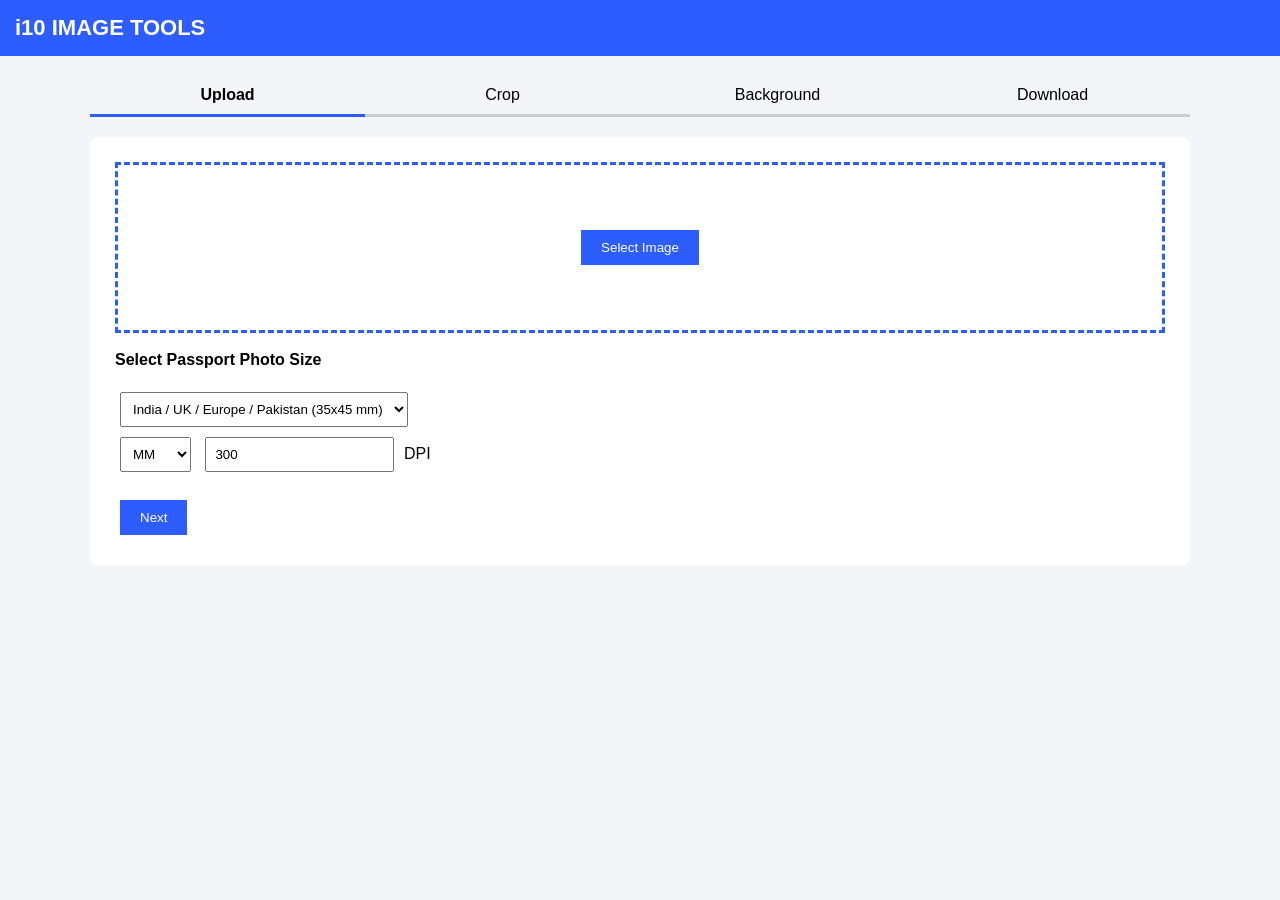
==== passport-photo-maker.html @ 2a107c77 "Update passport-photo-maker.html" ====
<!DOCTYPE html>
<html lang="en">
<head>
<meta charset="UTF-8">
<meta name="viewport" content="width=device-width, initial-scale=1.0">
<title>Passport Photo Maker - i10 Image Tools</title>

<style>

body{
font-family:Arial;
margin:0;
background:#f3f5f9;
}

.header{
background:#2d5cff;
color:white;
padding:15px;
font-size:22px;
font-weight:bold;
}

.container{
max-width:1100px;
margin:auto;
padding:20px;
}

.stepbar{
display:flex;
justify-content:space-between;
margin-bottom:20px;
}

.step{
flex:1;
padding:10px;
border-bottom:3px solid #ccc;
text-align:center;
}

.active{
border-color:#2d5cff;
font-weight:bold;
}

.panel{
background:white;
padding:25px;
border-radius:8px;
}

.upload-area{
border:3px dashed #2d5cff;
padding:60px;
text-align:center;
}

button{
background:#2d5cff;
color:white;
border:none;
padding:10px 20px;
margin:5px;
cursor:pointer;
}

select,input{
padding:8px;
margin:5px;
}

.canvas-box{
width:300px;
height:380px;
border:2px solid black;
margin:auto;
overflow:hidden;
}

.controls{
text-align:center;
margin-top:10px;
}

.slider{
width:200px;
}

.preview-wrap{
display:flex;
gap:30px;
justify-content:center;
flex-wrap:wrap;
}

</style>

</head>

<body>

<div class="header">i10 IMAGE TOOLS</div>

<div class="container">

<div class="stepbar">
<div class="step active" id="s1">Upload</div>
<div class="step" id="s2">Crop</div>
<div class="step" id="s3">Background</div>
<div class="step" id="s4">Download</div>
</div>


<div class="panel" id="uploadPanel">

<div class="upload-area">

<input type="file" id="imageInput" hidden>

<button onclick="imageInput.click()">Select Image</button>

</div>

<br>

<b>Select Passport Photo Size</b>

<br><br>

<select id="country">
<option value="35x45">India / UK / Europe / Pakistan (35x45 mm)</option>
<option value="2x2">USA / Philippines (2x2 inch)</option>
<option value="50x70">Canada (50x70 mm)</option>
</select>

<br>

<select id="unit">
<option>MM</option>
<option>CM</option>
<option>INCH</option>
<option>PX</option>
</select>

<input type="number" value="300" id="dpi"> DPI

<br><br>

<button onclick="goCrop()">Next</button>

</div>



<div class="panel" id="cropPanel" style="display:none">

<h3>Crop Face</h3>

<div class="canvas-box">
<canvas id="canvas"></canvas>
</div>

<div class="controls">

<button onclick="zoomIn()">+</button>
<button onclick="zoomOut()">-</button>

<br>

Brightness
<input type="range" min="0" max="200" value="100" id="brightness" class="slider">

<br>

Saturation
<input type="range" min="0" max="200" value="100" id="saturation" class="slider">

<br>

Contrast
<input type="range" min="0" max="200" value="100" id="contrast" class="slider">

</div>

<br>

<button onclick="backUpload()">Back</button>
<button onclick="goBackground()">Save & Next</button>

</div>



<div class="panel" id="bgPanel" style="display:none">

<h3>Background</h3>

<div class="preview-wrap">

<div>

Original

<br>

<canvas id="originalCanvas" width="300" height="380"></canvas>

</div>

<div>

Background

<br>

<canvas id="bgCanvas" width="300" height="380"></canvas>

<br>

<input type="color" id="bgColor" value="#ffffff">

</div>

</div>

<br>

<label>

<input type="checkbox" id="writeText">

Write Name & Date on Image

</label>

<br>

<input type="text" id="name" placeholder="Name">

<input type="date" id="date">

<br><br>

<button onclick="backCrop()">Back</button>
<button onclick="goDownload()">Save & Next</button>

</div>



<div class="panel" id="downloadPanel" style="display:none">

<h3>Download</h3>

<button onclick="downloadSingle()">Download Photo</button>

<br><br>

Print Sheet

<select id="sheet">
<option value="a4">A4</option>
<option value="3a4">3/A4</option>
<option value="custom">Custom</option>
</select>

<br>

<button onclick="downloadSheet()">Download Sheet</button>

<br><br>

<button onclick="backBg()">Back</button>

</div>


</div>


<script>

let imageInput=document.getElementById("imageInput");
let canvas=document.getElementById("canvas");
let ctx=canvas.getContext("2d");

let originalCanvas=document.getElementById("originalCanvas");
let octx=originalCanvas.getContext("2d");

let bgCanvas=document.getElementById("bgCanvas");
let bgctx=bgCanvas.getContext("2d");

let img=new Image();
let scale=1;

canvas.width=300;
canvas.height=380;

imageInput.onchange=function(){

let file=this.files[0];

let reader=new FileReader();

reader.onload=e=>{

img.src=e.target.result;

img.onload=draw;

}

reader.readAsDataURL(file)

}


function draw(){

ctx.filter=
`brightness(${brightness.value}%) saturate(${saturation.value}%) contrast(${contrast.value}%)`;

let w=img.width*scale;
let h=img.height*scale;

ctx.clearRect(0,0,canvas.width,canvas.height);

ctx.drawImage(img,(300-w)/2,(380-h)/2,w,h)

}

function zoomIn(){scale+=0.1;draw()}
function zoomOut(){scale-=0.1;if(scale<0.2)scale=0.2;draw()}

brightness.oninput=draw
saturation.oninput=draw
contrast.oninput=draw


function goCrop(){

uploadPanel.style.display="none"
cropPanel.style.display="block"

s1.classList.remove("active")
s2.classList.add("active")

}

function backUpload(){

cropPanel.style.display="none"
uploadPanel.style.display="block"

}

function goBackground(){

cropPanel.style.display="none"
bgPanel.style.display="block"

octx.drawImage(canvas,0,0)

updateBg()

}

function updateBg(){

bgctx.fillStyle=bgColor.value
bgctx.fillRect(0,0,300,380)
bgctx.drawImage(canvas,0,0)

}

bgColor.oninput=updateBg


function backCrop(){

bgPanel.style.display="none"
cropPanel.style.display="block"

}

function goDownload(){

bgPanel.style.display="none"
downloadPanel.style.display="block"

}

function backBg(){

downloadPanel.style.display="none"
bgPanel.style.display="block"

}


function downloadSingle(){

let link=document.createElement("a")
link.download="passport.png"
link.href=bgCanvas.toDataURL()
link.click()

}

function downloadSheet(){

let sheet=document.createElement("canvas")
let sctx=sheet.getContext("2d")

sheet.width=1200
sheet.height=1700

for(let y=0;y<5;y++){
for(let x=0;x<3;x++){

sctx.drawImage(bgCanvas,x*350+50,y*320+50,300,380)

}
}

let link=document.createElement("a")

link.download="passport-sheet.png"
link.href=sheet.toDataURL()

link.click()

}

</script>

</body>
</html>
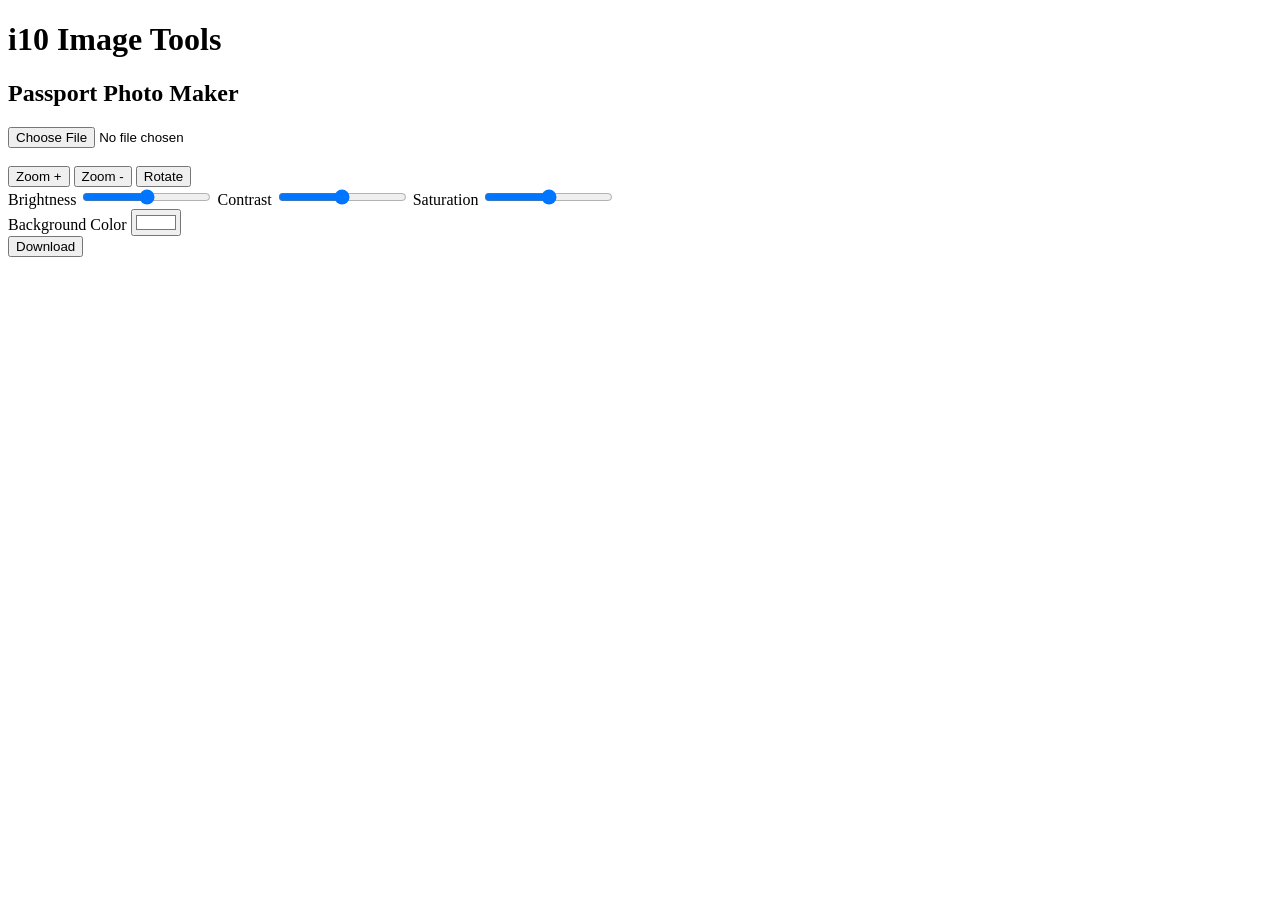
==== commit c19101e9: "Update passport-photo-maker.html" ====
--- a/passport-photo-maker.html
+++ b/passport-photo-maker.html
@@ -5,436 +5,63 @@
 <meta name="viewport" content="width=device-width, initial-scale=1.0">
 <title>Passport Photo Maker - i10 Image Tools</title>
 
-<style>
-
-body{
-font-family:Arial;
-margin:0;
-background:#f3f5f9;
-}
-
-.header{
-background:#2d5cff;
-color:white;
-padding:15px;
-font-size:22px;
-font-weight:bold;
-}
-
-.container{
-max-width:1100px;
-margin:auto;
-padding:20px;
-}
-
-.stepbar{
-display:flex;
-justify-content:space-between;
-margin-bottom:20px;
-}
-
-.step{
-flex:1;
-padding:10px;
-border-bottom:3px solid #ccc;
-text-align:center;
-}
-
-.active{
-border-color:#2d5cff;
-font-weight:bold;
-}
-
-.panel{
-background:white;
-padding:25px;
-border-radius:8px;
-}
-
-.upload-area{
-border:3px dashed #2d5cff;
-padding:60px;
-text-align:center;
-}
-
-button{
-background:#2d5cff;
-color:white;
-border:none;
-padding:10px 20px;
-margin:5px;
-cursor:pointer;
-}
-
-select,input{
-padding:8px;
-margin:5px;
-}
-
-.canvas-box{
-width:300px;
-height:380px;
-border:2px solid black;
-margin:auto;
-overflow:hidden;
-}
-
-.controls{
-text-align:center;
-margin-top:10px;
-}
-
-.slider{
-width:200px;
-}
-
-.preview-wrap{
-display:flex;
-gap:30px;
-justify-content:center;
-flex-wrap:wrap;
-}
-
-</style>
+<link rel="stylesheet" href="passport-style.css">
+<link rel="stylesheet" href="cropper.min.css">
 
 </head>
 
 <body>
 
-<div class="header">i10 IMAGE TOOLS</div>
+<header>
+<h1>i10 Image Tools</h1>
+</header>
 
 <div class="container">
 
-<div class="stepbar">
-<div class="step active" id="s1">Upload</div>
-<div class="step" id="s2">Crop</div>
-<div class="step" id="s3">Background</div>
-<div class="step" id="s4">Download</div>
-</div>
+<h2>Passport Photo Maker</h2>
 
+<input type="file" id="imageInput">
 
-<div class="panel" id="uploadPanel">
+<div class="editor">
 
-<div class="upload-area">
+<img id="image">
 
-<input type="file" id="imageInput" hidden>
-
-<button onclick="imageInput.click()">Select Image</button>
-
-</div>
-
-<br>
-
-<b>Select Passport Photo Size</b>
-
-<br><br>
-
-<select id="country">
-<option value="35x45">India / UK / Europe / Pakistan (35x45 mm)</option>
-<option value="2x2">USA / Philippines (2x2 inch)</option>
-<option value="50x70">Canada (50x70 mm)</option>
-</select>
-
-<br>
-
-<select id="unit">
-<option>MM</option>
-<option>CM</option>
-<option>INCH</option>
-<option>PX</option>
-</select>
-
-<input type="number" value="300" id="dpi"> DPI
-
-<br><br>
-
-<button onclick="goCrop()">Next</button>
-
-</div>
-
-
-
-<div class="panel" id="cropPanel" style="display:none">
-
-<h3>Crop Face</h3>
-
-<div class="canvas-box">
-<canvas id="canvas"></canvas>
 </div>
 
 <div class="controls">
 
-<button onclick="zoomIn()">+</button>
-<button onclick="zoomOut()">-</button>
-
-<br>
-
-Brightness
-<input type="range" min="0" max="200" value="100" id="brightness" class="slider">
-
-<br>
-
-Saturation
-<input type="range" min="0" max="200" value="100" id="saturation" class="slider">
-
-<br>
-
-Contrast
-<input type="range" min="0" max="200" value="100" id="contrast" class="slider">
+<button id="zoomIn">Zoom +</button>
+<button id="zoomOut">Zoom -</button>
+<button id="rotate">Rotate</button>
 
 </div>
 
-<br>
+<div class="adjust">
 
-<button onclick="backUpload()">Back</button>
-<button onclick="goBackground()">Save & Next</button>
+<label>Brightness</label>
+<input type="range" id="brightness" min="0" max="200" value="100">
+
+<label>Contrast</label>
+<input type="range" id="contrast" min="0" max="200" value="100">
+
+<label>Saturation</label>
+<input type="range" id="saturation" min="0" max="200" value="100">
 
 </div>
 
+<div class="background">
 
-
-<div class="panel" id="bgPanel" style="display:none">
-
-<h3>Background</h3>
-
-<div class="preview-wrap">
-
-<div>
-
-Original
-
-<br>
-
-<canvas id="originalCanvas" width="300" height="380"></canvas>
-
-</div>
-
-<div>
-
-Background
-
-<br>
-
-<canvas id="bgCanvas" width="300" height="380"></canvas>
-
-<br>
-
+<label>Background Color</label>
 <input type="color" id="bgColor" value="#ffffff">
 
 </div>
 
-</div>
-
-<br>
-
-<label>
-
-<input type="checkbox" id="writeText">
-
-Write Name & Date on Image
-
-</label>
-
-<br>
-
-<input type="text" id="name" placeholder="Name">
-
-<input type="date" id="date">
-
-<br><br>
-
-<button onclick="backCrop()">Back</button>
-<button onclick="goDownload()">Save & Next</button>
+<button id="download">Download</button>
 
 </div>
 
-
-
-<div class="panel" id="downloadPanel" style="display:none">
-
-<h3>Download</h3>
-
-<button onclick="downloadSingle()">Download Photo</button>
-
-<br><br>
-
-Print Sheet
-
-<select id="sheet">
-<option value="a4">A4</option>
-<option value="3a4">3/A4</option>
-<option value="custom">Custom</option>
-</select>
-
-<br>
-
-<button onclick="downloadSheet()">Download Sheet</button>
-
-<br><br>
-
-<button onclick="backBg()">Back</button>
-
-</div>
-
-
-</div>
-
-
-<script>
-
-let imageInput=document.getElementById("imageInput");
-let canvas=document.getElementById("canvas");
-let ctx=canvas.getContext("2d");
-
-let originalCanvas=document.getElementById("originalCanvas");
-let octx=originalCanvas.getContext("2d");
-
-let bgCanvas=document.getElementById("bgCanvas");
-let bgctx=bgCanvas.getContext("2d");
-
-let img=new Image();
-let scale=1;
-
-canvas.width=300;
-canvas.height=380;
-
-imageInput.onchange=function(){
-
-let file=this.files[0];
-
-let reader=new FileReader();
-
-reader.onload=e=>{
-
-img.src=e.target.result;
-
-img.onload=draw;
-
-}
-
-reader.readAsDataURL(file)
-
-}
-
-
-function draw(){
-
-ctx.filter=
-`brightness(${brightness.value}%) saturate(${saturation.value}%) contrast(${contrast.value}%)`;
-
-let w=img.width*scale;
-let h=img.height*scale;
-
-ctx.clearRect(0,0,canvas.width,canvas.height);
-
-ctx.drawImage(img,(300-w)/2,(380-h)/2,w,h)
-
-}
-
-function zoomIn(){scale+=0.1;draw()}
-function zoomOut(){scale-=0.1;if(scale<0.2)scale=0.2;draw()}
-
-brightness.oninput=draw
-saturation.oninput=draw
-contrast.oninput=draw
-
-
-function goCrop(){
-
-uploadPanel.style.display="none"
-cropPanel.style.display="block"
-
-s1.classList.remove("active")
-s2.classList.add("active")
-
-}
-
-function backUpload(){
-
-cropPanel.style.display="none"
-uploadPanel.style.display="block"
-
-}
-
-function goBackground(){
-
-cropPanel.style.display="none"
-bgPanel.style.display="block"
-
-octx.drawImage(canvas,0,0)
-
-updateBg()
-
-}
-
-function updateBg(){
-
-bgctx.fillStyle=bgColor.value
-bgctx.fillRect(0,0,300,380)
-bgctx.drawImage(canvas,0,0)
-
-}
-
-bgColor.oninput=updateBg
-
-
-function backCrop(){
-
-bgPanel.style.display="none"
-cropPanel.style.display="block"
-
-}
-
-function goDownload(){
-
-bgPanel.style.display="none"
-downloadPanel.style.display="block"
-
-}
-
-function backBg(){
-
-downloadPanel.style.display="none"
-bgPanel.style.display="block"
-
-}
-
-
-function downloadSingle(){
-
-let link=document.createElement("a")
-link.download="passport.png"
-link.href=bgCanvas.toDataURL()
-link.click()
-
-}
-
-function downloadSheet(){
-
-let sheet=document.createElement("canvas")
-let sctx=sheet.getContext("2d")
-
-sheet.width=1200
-sheet.height=1700
-
-for(let y=0;y<5;y++){
-for(let x=0;x<3;x++){
-
-sctx.drawImage(bgCanvas,x*350+50,y*320+50,300,380)
-
-}
-}
-
-let link=document.createElement("a")
-
-link.download="passport-sheet.png"
-link.href=sheet.toDataURL()
-
-link.click()
-
-}
-
-</script>
+<script src="cropper.min.js"></script>
+<script src="passport-script.js"></script>
 
 </body>
 </html>
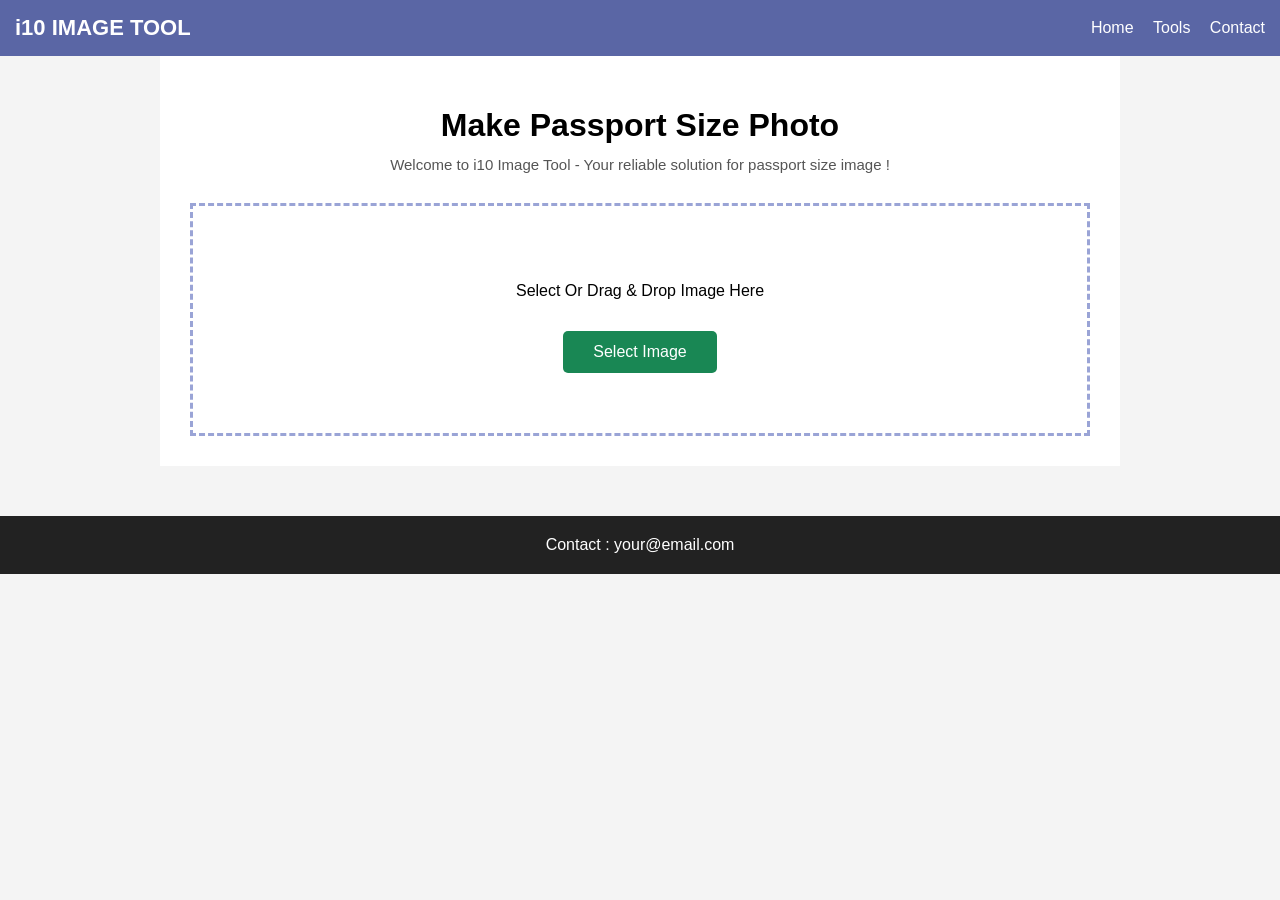
==== commit 9d319ec5: "Update passport-photo-maker.html" ====
--- a/passport-photo-maker.html
+++ b/passport-photo-maker.html
@@ -1,67 +1,139 @@
 <!DOCTYPE html>
-<html lang="en">
+<html>
+
 <head>
-<meta charset="UTF-8">
-<meta name="viewport" content="width=device-width, initial-scale=1.0">
-<title>Passport Photo Maker - i10 Image Tools</title>
 
-<link rel="stylesheet" href="passport-style.css">
-<link rel="stylesheet" href="cropper.min.css">
+<meta name="viewport" content="width=device-width, initial-scale=1">
+
+<title>Passport Photo Maker</title>
+
+<style>
+
+body{
+margin:0;
+font-family:Arial;
+background:#f4f4f4;
+}
+
+/* HEADER */
+
+.header{
+background:#5a66a5;
+color:white;
+padding:15px;
+display:flex;
+justify-content:space-between;
+align-items:center;
+}
+
+.logo{
+font-size:22px;
+font-weight:bold;
+}
+
+/* MENU */
+
+.menu a{
+color:white;
+margin-left:15px;
+text-decoration:none;
+font-size:16px;
+}
+
+/* MAIN */
+
+.container{
+max-width:900px;
+margin:auto;
+padding:30px;
+background:white;
+text-align:center;
+}
+
+.subtitle{
+color:#555;
+font-size:15px;
+margin-top:-10px;
+}
+
+/* UPLOAD BOX */
+
+.upload-box{
+border:3px dashed #9aa4d6;
+padding:60px;
+margin-top:30px;
+}
+
+.upload-btn{
+background:#198754;
+color:white;
+border:none;
+padding:12px 30px;
+font-size:16px;
+cursor:pointer;
+border-radius:5px;
+margin-top:15px;
+}
+
+/* FOOTER */
+
+.footer{
+background:#222;
+color:white;
+text-align:center;
+padding:20px;
+margin-top:50px;
+}
+
+</style>
 
 </head>
 
 <body>
 
-<header>
-<h1>i10 Image Tools</h1>
-</header>
+<div class="header">
+
+<div class="logo">i10 IMAGE TOOL</div>
+
+<div class="menu">
+<a href="index.html">Home</a>
+<a href="#">Tools</a>
+<a href="#">Contact</a>
+</div>
+
+</div>
 
 <div class="container">
 
-<h2>Passport Photo Maker</h2>
+<h1>Make Passport Size Photo</h1>
 
-<input type="file" id="imageInput">
+<p class="subtitle">
+Welcome to i10 Image Tool - Your reliable solution for passport size image !
+</p>
 
-<div class="editor">
+<div class="upload-box">
 
-<img id="image">
+<p>Select Or Drag & Drop Image Here</p>
+
+<input type="file" id="imageInput" hidden>
+
+<button class="upload-btn"
+onclick="document.getElementById('imageInput').click()">
+
+Select Image
+
+</button>
 
 </div>
 
-<div class="controls">
+</div>
 
-<button id="zoomIn">Zoom +</button>
-<button id="zoomOut">Zoom -</button>
-<button id="rotate">Rotate</button>
+<div class="footer">
+
+Contact : your@email.com
 
 </div>
 
-<div class="adjust">
+</body>
 
-<label>Brightness</label>
-<input type="range" id="brightness" min="0" max="200" value="100">
-
-<label>Contrast</label>
-<input type="range" id="contrast" min="0" max="200" value="100">
-
-<label>Saturation</label>
-<input type="range" id="saturation" min="0" max="200" value="100">
-
-</div>
-
-<div class="background">
-
-<label>Background Color</label>
-<input type="color" id="bgColor" value="#ffffff">
-
-</div>
-
-<button id="download">Download</button>
-
-</div>
-
-<script src="cropper.min.js"></script>
-<script src="passport-script.js"></script>
-
-</body>
 </html>
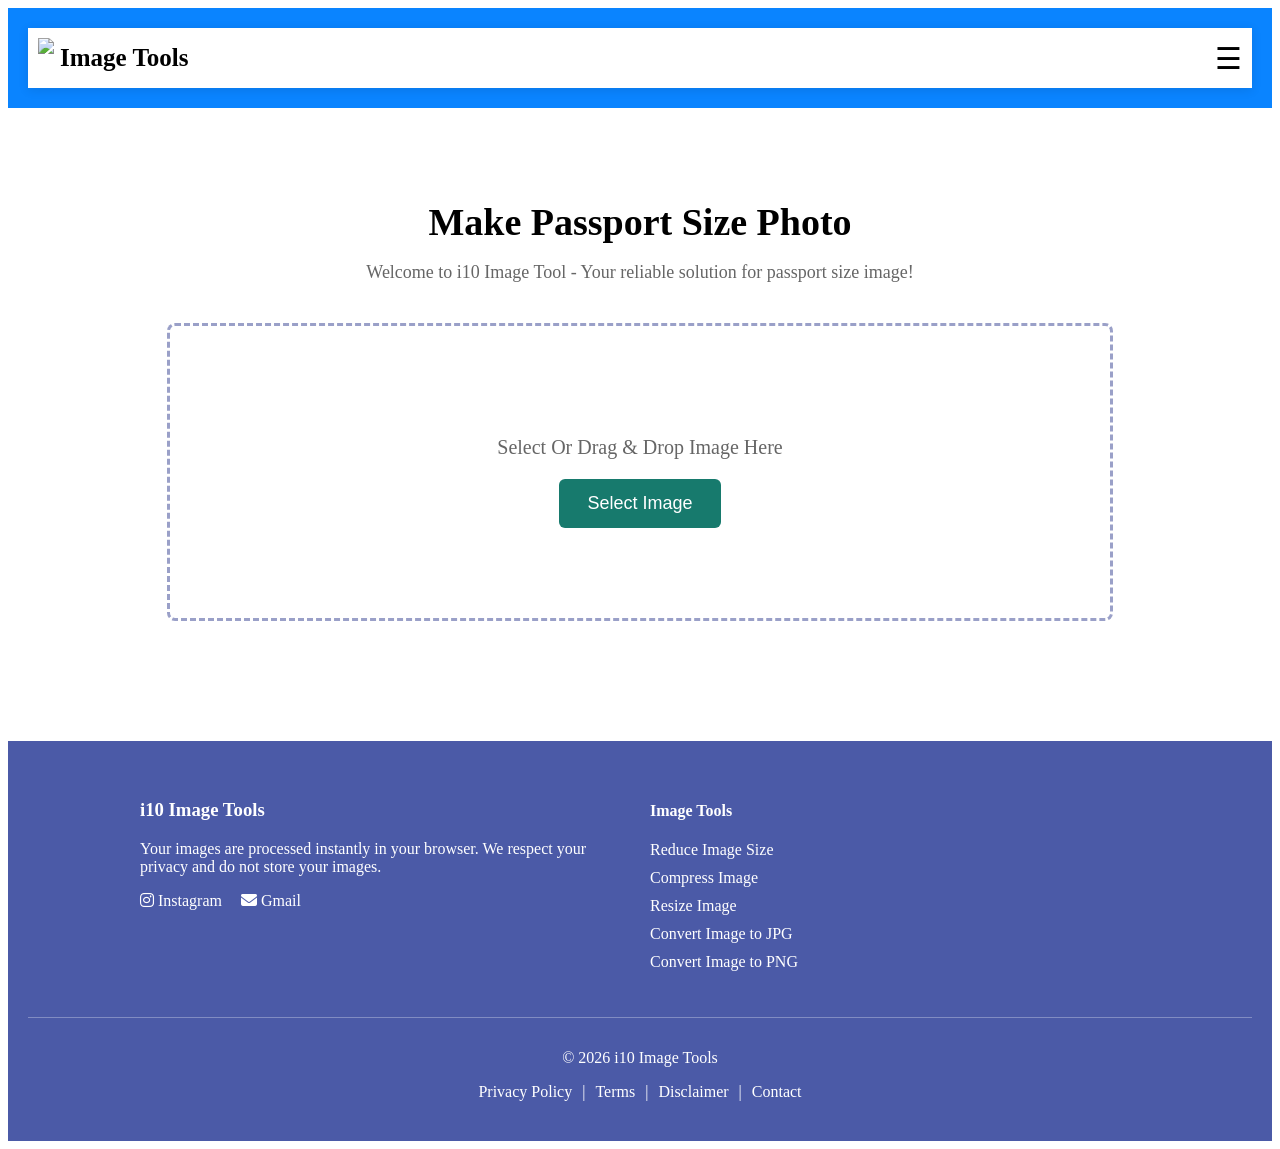
==== commit 23338a7a: "Update passport-photo-maker.html" ====
--- a/passport-photo-maker.html
+++ b/passport-photo-maker.html
@@ -1,88 +1,60 @@
 <!DOCTYPE html>
-<html>
-
+<html lang="en">
 <head>
 
-<meta name="viewport" content="width=device-width, initial-scale=1">
-
-<title>Passport Photo Maker</title>
+<meta charset="UTF-8">
+<meta name="viewport" content="width=device-width, initial-scale=1.0">
+
+<link rel="stylesheet" href="https://cdnjs.cloudflare.com/ajax/libs/font-awesome/6.5.0/css/all.min.css">
+
+<title>Passport Photo Maker - i10Image Tools</title>
+
+<link rel="stylesheet" href="style.css">
 
 <style>
 
-body{
-margin:0;
-font-family:Arial;
-background:#f4f4f4;
-}
-
-/* HEADER */
-
-.header{
-background:#5a66a5;
-color:white;
-padding:15px;
-display:flex;
-justify-content:space-between;
-align-items:center;
-}
-
-.logo{
-font-size:22px;
-font-weight:bold;
-}
-
-/* MENU */
-
-.menu a{
-color:white;
-margin-left:15px;
-text-decoration:none;
-font-size:16px;
-}
-
-/* MAIN */
-
-.container{
+.passport-tool{
+text-align:center;
+padding:60px 20px;
+}
+
+.passport-tool h2{
+font-size:38px;
+margin-bottom:10px;
+}
+
+.passport-tool p{
+color:#666;
+margin-bottom:40px;
+font-size:18px;
+}
+
+.upload-box{
+border:3px dashed #9aa0c8;
+padding:90px 20px;
 max-width:900px;
 margin:auto;
-padding:30px;
-background:white;
-text-align:center;
-}
-
-.subtitle{
-color:#555;
-font-size:15px;
-margin-top:-10px;
-}
-
-/* UPLOAD BOX */
-
-.upload-box{
-border:3px dashed #9aa4d6;
-padding:60px;
-margin-top:30px;
-}
-
-.upload-btn{
-background:#198754;
+border-radius:8px;
+}
+
+.upload-box p{
+font-size:20px;
+color:#666;
+margin-bottom:20px;
+}
+
+.select-btn{
+background:#177a6d;
 color:white;
+padding:14px 28px;
 border:none;
-padding:12px 30px;
-font-size:16px;
+border-radius:6px;
+font-size:18px;
 cursor:pointer;
-border-radius:5px;
-margin-top:15px;
-}
-
-/* FOOTER */
-
-.footer{
-background:#222;
-color:white;
-text-align:center;
-padding:20px;
-margin-top:50px;
+}
+
+.select-btn:hover{
+background:#0f5e54;
 }
 
 </style>
@@ -91,33 +63,55 @@
 
 <body>
 
-<div class="header">
-
-<div class="logo">i10 IMAGE TOOL</div>
-
-<div class="menu">
+<header>
+
+<div class="topnav">
+
+<div class="logo">
+<img src="logo.png">
+<span>Image Tools</span>
+</div>
+
+<div class="menu-icon" onclick="toggleMenu()">
+☰
+</div>
+
+</div>
+
+<div id="mobileMenu" class="mobile-menu">
+
+<div class="close-btn" onclick="toggleMenu()">✕</div>
+
 <a href="index.html">Home</a>
-<a href="#">Tools</a>
-<a href="#">Contact</a>
-</div>
-
-</div>
-
-<div class="container">
-
-<h1>Make Passport Size Photo</h1>
-
-<p class="subtitle">
-Welcome to i10 Image Tool - Your reliable solution for passport size image !
+<a href="reduce-image-size.html">Reduce Image</a>
+<a href="compress-image.html">Compress Image</a>
+<a href="resize-image.html">Resize Image</a>
+<a href="convert-jpg.html">JPG Converter</a>
+<a href="convert-png.html">PNG Converter</a>
+<a href="about.html">About</a>
+<a href="contact.html">Contact</a>
+
+</div>
+
+</header>
+
+
+
+<div class="passport-tool">
+
+<h2>Make Passport Size Photo</h2>
+
+<p>
+Welcome to i10 Image Tool - Your reliable solution for passport size image!
 </p>
 
 <div class="upload-box">
 
 <p>Select Or Drag & Drop Image Here</p>
 
-<input type="file" id="imageInput" hidden>
-
-<button class="upload-btn"
+<input type="file" id="imageInput" hidden onchange="openNextPage()">
+
+<button class="select-btn"
 onclick="document.getElementById('imageInput').click()">
 
 Select Image
@@ -128,12 +122,88 @@
 
 </div>
 
-<div class="footer">
-
-Contact : your@email.com
-
-</div>
+
+
+<footer class="big-footer">
+
+<div class="footer-container">
+
+<div class="footer-about">
+
+<h3>i10 Image Tools</h3>
+
+<p>
+Your images are processed instantly in your browser.
+We respect your privacy and do not store your images.
+</p>
+
+<div class="social-icons">
+
+<a href="https://instagram.com/ishwar_beniwal_ib">
+<i class="fab fa-instagram"></i> Instagram
+</a>
+
+<a href="mailto:ishwarbeniwal770@gmail.com">
+<i class="fa-solid fa-envelope"></i> Gmail
+</a>
+
+</div>
+
+</div>
+
+<div class="footer-tools">
+
+<h4>Image Tools</h4>
+
+<ul>
+
+<li><a href="reduce-image-size.html">Reduce Image Size</a></li>
+<li><a href="compress-image.html">Compress Image</a></li>
+<li><a href="resize-image.html">Resize Image</a></li>
+<li><a href="convert-jpg.html">Convert Image to JPG</a></li>
+<li><a href="convert-png.html">Convert Image to PNG</a></li>
+
+</ul>
+
+</div>
+
+</div>
+
+<div class="footer-bottom">
+
+<p>© 2026 i10 Image Tools</p>
+
+<a href="privacy-policy.html">Privacy Policy</a> |
+<a href="terms.html">Terms</a> |
+<a href="disclaimer.html">Disclaimer</a> |
+<a href="contact.html">Contact</a>
+
+</div>
+
+</footer>
+
+<script>
+
+function toggleMenu(){
+
+var menu = document.getElementById("mobileMenu");
+
+if(menu.style.left === "0%"){
+menu.style.left = "-100%";
+}else{
+menu.style.left = "0%";
+}
+
+}
+
+function openNextPage(){
+window.location.href="passport-size.html";
+}
+
+</script>
+
+
+</script>
 
 </body>
-
 </html>
--- a/style.css
+++ b/style.css
@@ -0,0 +1,587 @@
+5body{
+font-family: Arial, sans-serif;
+background:#f4f6fb;
+margin:0;
+padding:0;
+text-align:center;
+}
+
+/* HEADER */
+
+header{
+background:#0a84ff;
+color:white;
+padding:20px;
+}
+
+header h1{
+margin:0;
+}
+
+header p{
+margin-top:10px;
+}
+
+/* CONTAINER */
+
+.container{
+background:white;
+width:100%;
+max-width:900%;
+margin:auto;
+padding:20px;
+border-radius:10px;
+box-shadow:0 0 10px rgba(0,0,0,0.1);
+box-sizing:border-box;
+}
+
+/* INPUT */
+
+input{
+width:90%;
+padding:10px;
+margin:10px 0;
+border:1px solid #ccc;
+border-radius:5px;
+}
+
+/* BUTTON */
+
+button{
+background:#0a84ff;
+color:white;
+border:none;
+padding:12px 20px;
+font-size:16px;
+border-radius:5px;
+cursor:pointer;
+}
+
+button:hover{
+background:#0066cc;
+}
+
+/* DOWNLOAD */
+
+#download{
+display:inline-block;
+margin-top:20px;
+padding:10px 20px;
+background:green;
+color:white;
+text-decoration:none;
+border-radius:5px;
+}
+
+/* NAVBAR */
+
+.topnav{
+display:flex;
+justify-content:space-between;
+align-items:center;
+background:white;
+padding:12px 15px;
+color:white;
+}
+
+.logo{
+font-size:20px;
+font-weight:bold;
+}
+
+.menu-icon{
+font-size:30px;
+cursor:pointer;
+}
+
+/* MOBILE MENU */
+
+.mobile-menu{
+position:fixed;
+top:0;
+left:-100%;
+width:100%;
+height:100%;
+background:rgba(60,80,100,0.95);
+padding-top:80px;
+transition:0.4s;
+z-index:999;
+text-align:right;
+}
+
+.mobile-menu a{
+display:block;
+color:white;
+font-size:18px;
+padding:16px 30px;
+text-decoration:none;
+border-left:3px solid white;
+margin-bottom:12px;
+}
+
+.close-btn{
+position:absolute;
+top:20px;
+right:30px;
+font-size:35px;
+color:white;
+cursor:pointer;
+}
+
+/* SEARCH */
+.search-box{
+display:flex;
+justify-content:center;
+align-items:center;
+gap:8px;
+margin:40px 0;
+}
+
+.search-box input{
+width:70%;
+max-width:450px;
+padding:14px 18px;
+border:2px solid #0a84ff;
+border-radius:30px;
+font-size:16px;
+background:#f0f0f0;
+box-shadow:0 6px 12px rgba(0,0,0,0.1);
+outline:none;
+}
+.search-box button{
+margin-left:10px;
+padding:12px 22px;
+border-radius:25px;
+border:none;
+background:#007BFF;
+color:white;
+cursor:pointer;
+font-size:16px;
+box-shadow:0 4px 10px rgba(0,0,0,0.2);
+}
+
+
+.search-box button:hover{
+background:#45a049;
+}
+
+/* TOOLS SECTION */
+
+.tools-section{
+width:100%;
+max-width:100%;
+padding:0 5px;
+box-sizing:border-box;
+margin-top:40px;
+}
+
+.tools-title{
+font-size:24px;
+font-weight:700;
+margin:25px 0 12px;
+color:#222;
+}
+
+/* GRID */
+
+.tools-grid{
+display:grid;
+grid-template-columns:repeat(2,1fr);
+gap:15px;
+width:100%;
+box-sizing:border-box;
+}
+
+/* TOOL CARD */
+.tool-card{
+display:block;
+width:100%;
+padding:18px;
+background:#f5f5f5;
+border:3px solid #0a84ff;
+border-radius:10px;
+text-decoration:none;
+color:#333;
+font-weight:600;
+text-align:center;
+transition:0.3s;
+box-shadow:0 3px 8px rgba(0,0,0,0.2);
+}
+
+/* HOVER EFFECT */
+.tool-card:hover{
+transform:translateY(-6px);
+background:#ffffff;
+border:3px solid black;
+box-shadow:0 10px 20px rgba(0,0,0,0.35);
+}
+
+
+.tool-card:hover{
+transform:translateY(-5px);
+background:#f0f0f0;
+}
+
+/* IMAGE UPLOAD */
+
+.upload-area{
+border:2px dashed #4b5aa7;
+padding:30px;
+border-radius:12px;
+background:#f9f9ff;
+margin-top:20px;
+cursor:pointer;
+}
+
+.upload-area:hover{
+background:#f0f2ff;
+}
+
+/* PREVIEW */
+
+.preview-box{
+margin-top:20px;
+}
+
+/* COMPARE */
+
+.compare-box{
+margin-top:25px;
+}
+
+.compare-images{
+display:flex;
+gap:10px;
+justify-content:center;
+flex-wrap:wrap;
+}
+
+.compare-images img{
+max-width:45%;
+border-radius:10px;
+box-shadow:0 4px 10px rgba(0,0,0,0.15);
+}
+
+/* FOOTER */
+
+.big-footer{
+background:#4b5aa7;
+color:white;
+padding:40px 20px;
+margin-top:60px;
+}
+
+.footer-container{
+display:flex;
+flex-wrap:wrap;
+justify-content:space-between;
+max-width:1000px;
+margin:auto;
+text-align:left;
+gap:20px;
+}
+
+.footer-about{
+flex:1;
+min-width:250px;
+}
+
+.footer-tools{
+flex:1;
+min-width:250px;
+}
+
+.footer-tools ul{
+list-style:none;
+padding:0;
+}
+
+.footer-tools li{
+margin-bottom:10px;
+}
+
+.footer-tools a{
+color:white;
+text-decoration:none;
+}
+
+.footer-tools a:hover{
+text-decoration:underline;
+}
+
+.social-icons{
+margin-top:15px;
+}
+
+.social-icons a{
+display:inline-block;
+margin-right:15px;
+color:white;
+text-decoration:none;
+}
+
+.footer-bottom{
+margin-top:30px;
+border-top:1px solid rgba(255,255,255,0.3);
+padding-top:15px;
+text-align:center;
+}
+
+.footer-bottom a{
+color:white;
+text-decoration:none;
+margin:0 6px;
+}
+
+footer{
+margin-top:40px;
+padding:15px;
+background:#222;
+color:white;
+}
+.logo{
+display:flex;
+align-items:center;
+gap:6px;
+}
+
+.logo img{
+height:40px;
+width:auto;
+}
+
+.logo span{
+font-size:25px;
+font-weight:bold;
+color:black;
+}
+.logo span{
+color:black;
+}
+
+.menu-icon{
+color:black;
+}
+.tool-card:active{
+transform:scale(0.96);
+}
+#topBtn{
+position:fixed;
+bottom:25px;
+right:20px;
+width:60px;
+height:75px;
+border:none;
+background:linear-gradient(45deg,#007BFF,#00c6ff);
+color:white;
+border-radius:12px;
+cursor:pointer;
+display:none;
+z-index:999;
+box-shadow:0 6px 15px rgba(0,0,0,0.3);
+}
+
+#topBtn .arrow{
+display:block;
+font-size:28px;
+}
+
+#topBtn .btn-text{
+font-size:12px;
+display:block;
+margin-top:2px;
+}
+/* DARK MODE */
+
+.dark-mode{
+background:#121212;
+color:white;
+}
+
+.dark-mode .tool-card{
+background:#1e1e1e;
+color:white;
+border:2px solid #444;
+}
+
+.dark-mode .tools-title{
+color:white;
+}
+
+#darkBtn{
+background:black;
+color:white;
+border:none;
+padding:8px 12px;
+border-radius:6px;
+cursor:pointer;
+}
+.dark-toggle{
+display:flex;
+justify-content:space-between;
+align-items:center;
+padding:15px 30px;
+color:white;
+font-size:18px;
+}
+
+/* Toggle switch */
+
+.switch{
+position:relative;
+display:inline-block;
+width:50px;
+height:24px;
+}
+
+.switch input{
+opacity:0;
+width:0;
+height:0;
+}
+
+.slider{
+position:absolute;
+cursor:pointer;
+top:0;
+left:0;
+right:0;
+bottom:0;
+background:#ccc;
+border-radius:34px;
+transition:0.4s;
+}
+
+.slider:before{
+position:absolute;
+content:"";
+height:18px;
+width:18px;
+left:3px;
+bottom:3px;
+background:white;
+border-radius:50%;
+transition:0.4s;
+}
+
+input:checked + .slider{
+background:#0a84ff;
+}
+
+input:checked + .slider:before{
+transform:translateX(26px);
+}
+#topBtn{
+
+position:fixed;
+bottom:25px;
+right:20px;
+z-index:99;
+
+background:#1e73be;
+color:white;
+
+border:none;
+outline:none;
+
+width:45px;
+height:45px;
+
+border-radius:50%;
+
+font-size:18px;
+
+display:none;
+
+cursor:pointer;
+
+box-shadow:0 4px 10px rgba(0,0,0,0.3);
+
+}
+
+#topBtn:hover{
+background:#0f5fa5;
+}
+.trust-box{
+
+display:flex;
+justify-content:center;
+gap:20px;
+
+margin:25px;
+
+flex-wrap:wrap;
+
+}
+
+.trust-item{
+
+background:#f3f3f3;
+
+padding:10px 15px;
+
+border-radius:6px;
+
+font-size:14px;
+
+}
+.topnav{
+
+position:sticky;
+top:0;
+z-index:1000;
+
+background:white;
+
+padding:10px;
+
+box-shadow:0 2px 10px rgba(0,0,0,0.1);
+
+}
+.rating-box{
+text-align:center;
+padding:30px;
+margin-top:30px;
+}
+
+.stars i{
+font-size:28px;
+color:#ccc;
+cursor:pointer;
+margin:5px;
+}
+
+.stars i.active{
+color:#1e73be;
+}
+.stars i{
+font-size:28px;
+color:#ccc;
+cursor:pointer;
+margin:5px;
+}
+
+.stars i.active{
+color:#2196f3;
+}
+.stars i{
+font-size:28px;
+color:#ccc;
+cursor:pointer;
+margin:5px;
+}
+
+.stars i.active{
+color:#2196f3;
+}
+.tool-box{
+display:block;
+border:2px solid #2b6cb0;
+padding:12px;
+border-radius:8px;
+margin:8px 0;
+text-align:center;
+text-decoration:none;
+color:black;
+background:white;
+}
